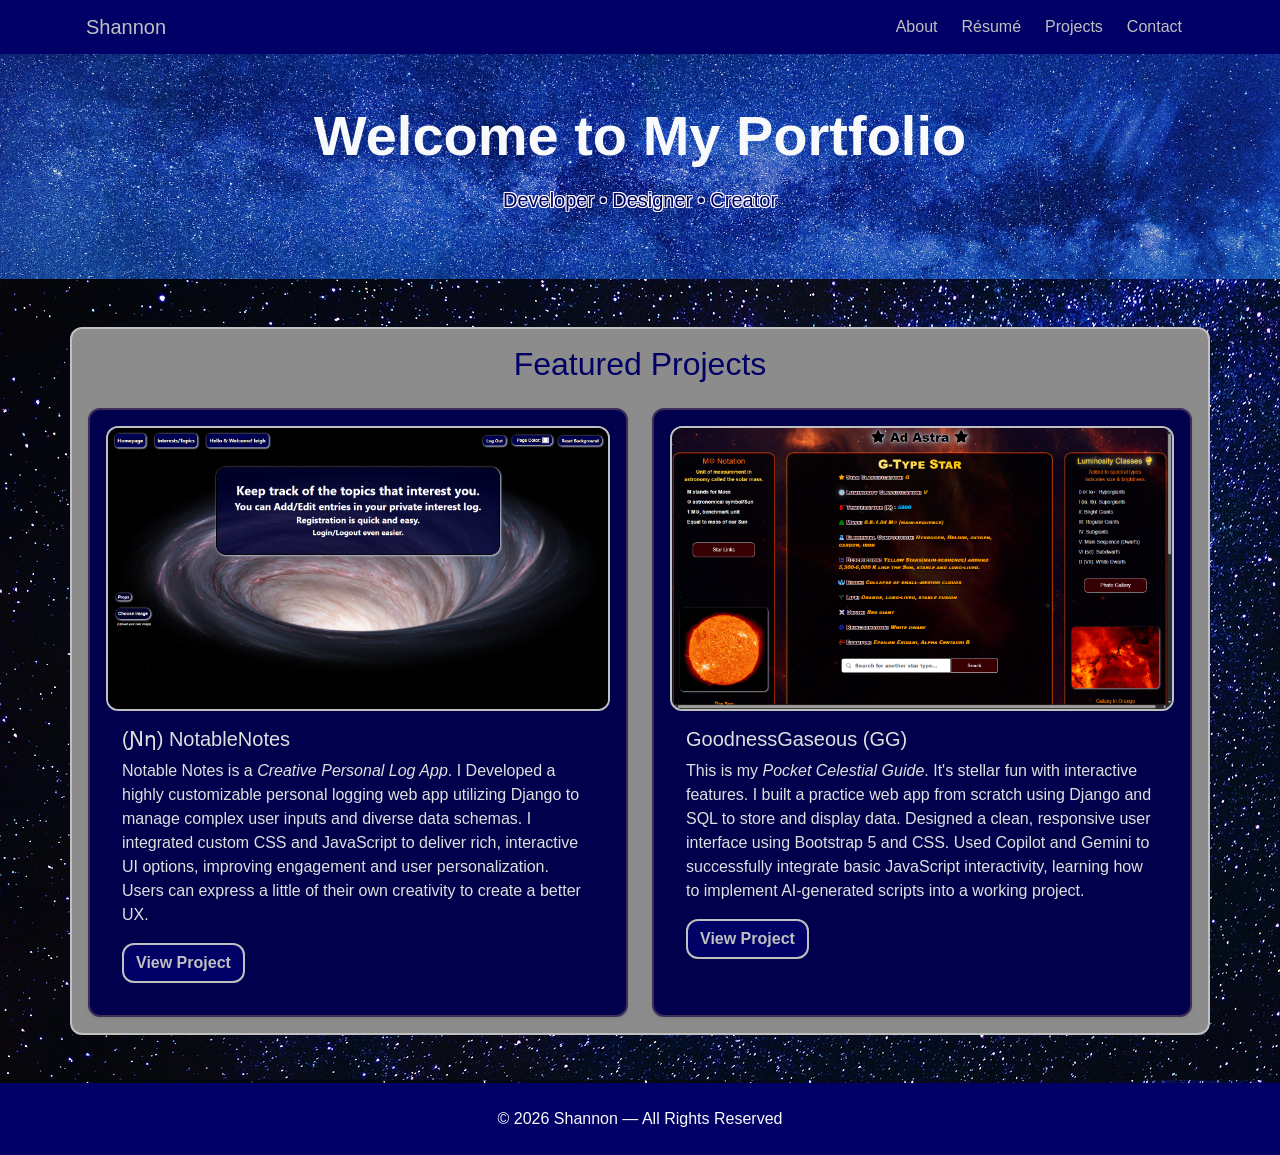
==== index.html @ 2b39e773 "Updated links to open in new tab" ====
<!DOCTYPE html>
<html lang="en">
<head>
    <meta charset="UTF-8">
    <meta name="viewport" content="width=device-width, initial-scale=1.0">
    <title>Shannon | Portfolio</title>

    <!-- Bootstrap 5 CSS -->
    <link
        href="https://cdn.jsdelivr.net/npm/bootstrap@5.3.2/dist/css/bootstrap.min.css"
        rel="stylesheet"
    >

    <!-- My custom CSS -->
    <link rel="stylesheet" href="css/styles.css">
</head>
<body>

    <!-- Navbar -->
    <nav class="navbar navbar-expand-lg navbar-dark my-custom-navbar">
        <div class="container" id="nav-text">
            <a class="navbar-brand" href="index.html">Shannon</a>

            <button class="navbar-toggler" type="button" data-bs-toggle="collapse" data-bs-target="#navbarNav"  style="color:silver;">
                <span class="navbar-toggler-icon" id="index-icon"></span>
            </button>

            <div class="collapse navbar-collapse" id="navbarNav">
                <ul class="navbar-nav ms-auto">
                    <li class="nav-item"><a class="nav-link" href="about.html">About</a></li>
                    <li class="nav-item"><a class="nav-link" href="resume.html">Résumé</a></li>
                    <li class="nav-item"><a class="nav-link" href="projects.html">Projects</a></li>
                    <li class="nav-item"><a class="nav-link" href="contact.html">Contact</a></li>
                </ul>
            </div>
        </div>
    </nav>

    <!-- Header Section -->
    <header class="py-5 bg-dark text-light text-center">
        <div class="container">
            <h1 class="display-4 fw-bold">Welcome to My Portfolio</h1>
            <p class="lead mt-3">
                Developer • Designer • Creator
            </p>
        </div>
    </header>

    <!-- Projects Preview -->
    <section class="py-5">
        <div class="container" id="feat-proj">
            <h2 class="mb-4 text-center">Featured Projects</h2>

            <div class="row g-4">

                <!-- Project Card 1 -->
                <div class="col-md-6">
                    <div class="card h-100 shadow-sm">
                      <a href="images/notablehomepagescreenshot.png" target="_blank">
                        <img src="images/notablehomepagescreenshot.png" class="card-img-top" alt="Notable Notes">
                      </a>
                        <div class="card-body">
                            <h5 class="card-title">(Ɲƞ) NotableNotes</h5>
                            <p class="card-text">
                              Notable Notes is a <i>Creative Personal Log App</i>.
                              I Developed a highly customizable personal logging web app utilizing Django
                              to manage complex user inputs and diverse data schemas.
                              I integrated custom CSS and JavaScript to deliver rich, interactive UI options,
                              improving engagement and user personalization.
                              Users can express a little of their own creativity to create a better UX.
                            </p>
                            <a href="https://learn-log-73sc.onrender.com" class="btn btn-primary" target="_blank">View Project</a>
                        </div>
                    </div>
                </div>

                <!-- Project Card 2 -->
                <div class="col-md-6">
                    <div class="card h-100 shadow-sm">
                      <a href="images/detailsscreenshot1.png" target="_blank">
                        <img src="images/detailsscreenshot1.png" class="card-img-top" alt="GoodnessGaseous">
                      </a>
                        <div class="card-body">
                            <h5 class="card-title">GoodnessGaseous (GG)</h5>
                            <p class="card-text">
                              This is my <i>Pocket Celestial Guide</i>.
                              It's stellar fun with interactive features.
                              I built a practice web app from scratch using Django and SQL to store and display data.
                              Designed a clean, responsive user interface using Bootstrap 5 and CSS.
                              Used Copilot and Gemini to successfully integrate basic JavaScript interactivity,
                              learning how to implement AI-generated scripts into a working project.
                            </p>
                            <a href="https://goodgas.onrender.com" class="btn btn-primary" target="_blank">View Project</a>
                        </div>
                    </div>
                </div>

            </div>
        </div>
    </section>

    <!-- Footer -->
    <footer class="py-4  text-light text-center">
        <div class="container">
            <p class="mb-0">© 2026 Shannon — All Rights Reserved</p>
        </div>
    </footer>

    <!-- Bootstrap JS -->
    <script
        src="https://cdn.jsdelivr.net/npm/bootstrap@5.3.2/dist/js/bootstrap.bundle.min.js">
    </script>

    <!-- My custom JS -->
    <script src="js/main.js"></script>

</body>
</html>
---- css/styles.css ----
*,
*::before,
*::after {
    box-sizing: border-box;
}

html, body {
    height: 100%;
}

body {
  display: flex;
  flex-direction: column;
  background-color: silver;
  background-image: url("../images/felix-mittermeier-starry-sky-2675322_1920.jpg");
  font-family: "arial black", sans-serif, poppins;
}

.my-custom-navbar {
  background-color: #000066;
}

.my-custom-navbar .nav-link, .navbar-brand, nav-link active {
  color: silver;
  margin-right: 8px;
  padding: 4px;
  transition: transform 0.2s ease;
}

.my-custom-navbar .nav-link:hover, .navbar-brand:hover {
  background-color: rgba(255,255,255,0.7);
  border-radius: 12px;
  color: #000066;
  transform: scale(1.08);
}

/* White hamburger icon */
#index-icon {
  background-image: url("data:image/svg+xml;charset=utf8,%3Csvg viewBox='0 0 30 30' xmlns='http://www.w3.org/2000/svg'%3E%3Cpath stroke='silver' stroke-width='2' stroke-linecap='round' stroke-miterlimit='10' d='M4 7h22M4 15h22M4 23h22'/%3E%3C/svg%3E");
}

/* Glogal Header, Section & Card styling */
header {
  background-image: url("../images/felix-mittermeier-milky-way-2750627_1920.jpg");
  background-size: cover;
  background-position: center;
}

.lead {
  color: #000066;
  text-shadow:
    -1px -1px 0 white,
     1px -1px 0 white,
    -1px  1px 0 white,
     1px  1px 0 white;
}

section {
  color: silver;
}

section .btn {
  background-color: #000066;
  color: silver;
  border: 2px solid silver;
  border-radius: 12px;
  font-weight: bold;
  transition: transform 0.2s ease;
}

section .btn:hover {
  background-color: silver;
  border: 2px solid #000066;
  color: #000066;
  transform: scale(1.08);
}

#section-text {
  background-color: rgba(0,0,0,0.8);
  border-radius: 30px;
  padding: 16px;
}


.card-img-top {
  border: 2px solid silver;
  border-radius: 12px;
}

.card {
  border: 2px solid #3d2e5a;
  border-radius: 12px;
  padding: 16px;
  background-color: #00004d;
  color: #e0e0e0;
  box-shadow: 0 4px 12px rgba(0,0,0,0.3);
}


.card:hover {
  transform: translateY(-4px);
  transition: 0.3s ease;
  box-shadow: 0 6px 18px rgba(0,0,0,0.4);
}


/* Index/welcome page */
#feat-proj {
  color: #000066;
  background-color: #8c8c8c;
  padding: 16px;
  border: 2px solid silver;
  border-radius: 12px;
}

/* About html */
#about-con {
  font-family: arial;
  font-weight: bold;
}

/* Resume html */
#resume-con {
  background-color: rgba(0,0,0,0.7);
  padding: 16px;
  border-radius: 12px;
  font-family: poppins;
  font-weight: bold;
  width: 40%;
  margin: auto;
}

#myModal, #myModal1, #myModal2 {
  font-family: poppins;
  color: black;
  font-weight: bold;
}

.modal-header {
}

/* To keep modal compact */

.hidden { display: none; }
.has-sub { position: relative; }
.toggle {
  margin-left: 8px;
  background-color: #000066;
  font-size: 0.65rem;
  border-radius: 40px;
  color: silver;
  cursor: pointer;
}

.toggle:hover {
  background-color: silver;
  color: #000066;
}

.main-list {
  color: black;
  font-weight: bold;
  list-style-type: disc;
  padding-left: 1.25rem;
}

.sub-list {
  list-style-type: circle;
  padding-left: 1.5rem;
  margin-top: 0.25rem;
  font-size: 0.9rem;
}

/* Global footer */
footer {
  background-color: #000066; /* dark dark blue */
  margin-top: auto;
}
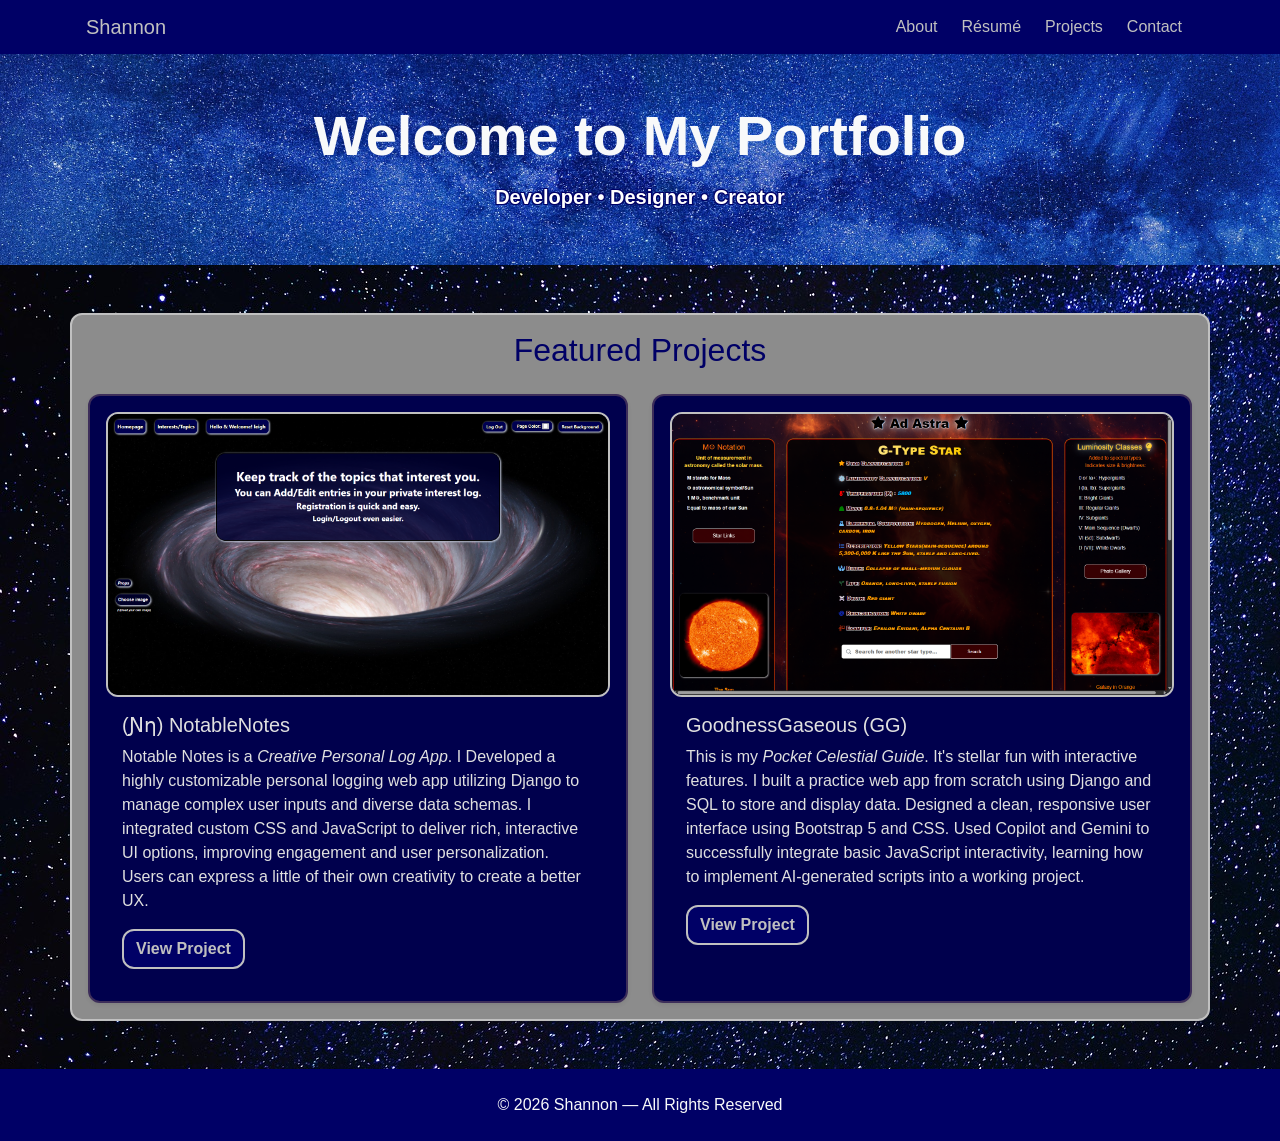
==== commit 9f52efe4: "Made text more readable of mobile" ====
--- a/index.html
+++ b/index.html
@@ -6,11 +6,8 @@
     <title>Shannon | Portfolio</title>
 
     <!-- Bootstrap 5 CSS -->
-    <link
-        href="https://cdn.jsdelivr.net/npm/bootstrap@5.3.2/dist/css/bootstrap.min.css"
-        rel="stylesheet"
-    >
-
+    <link href="https://cdn.jsdelivr.net/npm/bootstrap@5.3.2/dist/css/bootstrap.min.css" rel="stylesheet">
+    <link rel="icon" type="image/png" href="images/portfolio_icon.png">
     <!-- My custom CSS -->
     <link rel="stylesheet" href="css/styles.css">
 </head>
@@ -40,9 +37,9 @@
     <header class="py-5 bg-dark text-light text-center">
         <div class="container">
             <h1 class="display-4 fw-bold">Welcome to My Portfolio</h1>
-            <p class="lead mt-3">
+            <h2 class="lead mt-3">
                 Developer • Designer • Creator
-            </p>
+            </h2>
         </div>
     </header>
 
--- a/css/styles.css
+++ b/css/styles.css
@@ -11,7 +11,7 @@
 body {
   display: flex;
   flex-direction: column;
-  background-color: silver;
+  background-color: darkblue;
   background-image: url("../images/felix-mittermeier-starry-sky-2675322_1920.jpg");
   font-family: "arial black", sans-serif, poppins;
 }
@@ -47,12 +47,14 @@
 }
 
 .lead {
-  color: #000066;
+  font-family: roboto, inter, sans-serif;
+  font-weight: 700;
+  color: #FFFFFF;
   text-shadow:
-    -1px -1px 0 white,
-     1px -1px 0 white,
-    -1px  1px 0 white,
-     1px  1px 0 white;
+    -1px -1px 0 #000066,
+     1px -1px 0 #000066,
+    -1px  1px 0 #000066,
+     1px  1px 0 #000066;
 }
 
 section {
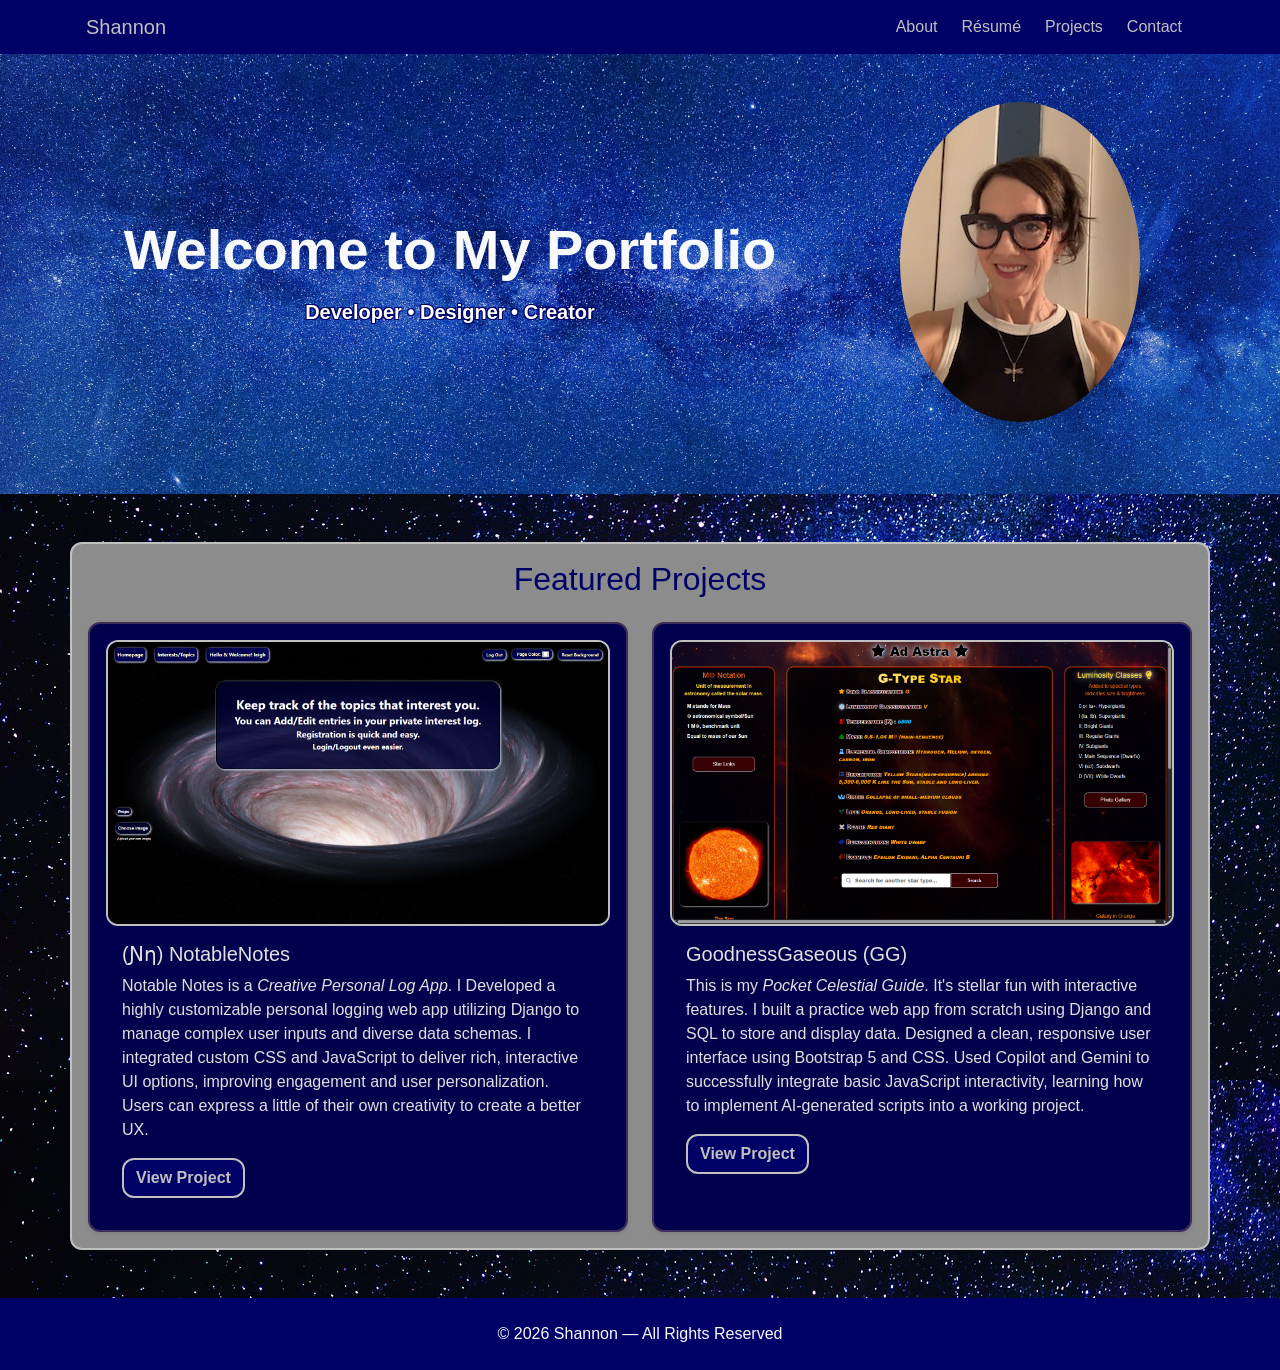
==== commit 29057d23: "Adding photos" ====
--- a/index.html
+++ b/index.html
@@ -2,8 +2,9 @@
 <html lang="en">
 <head>
     <meta charset="UTF-8">
+    <meta name="google-site-verification" content="Bz2eyYbPrxdLmYtWb9MYtd7LvRQwfpMg6ujHwHSCB98" />
     <meta name="viewport" content="width=device-width, initial-scale=1.0">
-    <title>Shannon | Portfolio</title>
+    <title>Shannon Leigh Comeaux | Portfolio</title>
 
     <!-- Bootstrap 5 CSS -->
     <link href="https://cdn.jsdelivr.net/npm/bootstrap@5.3.2/dist/css/bootstrap.min.css" rel="stylesheet">
@@ -36,10 +37,18 @@
     <!-- Header Section -->
     <header class="py-5 bg-dark text-light text-center">
         <div class="container">
-            <h1 class="display-4 fw-bold">Welcome to My Portfolio</h1>
-            <h2 class="lead mt-3">
+          <div class="row align-items-center">
+
+            <div class="col-md-8">
+              <h1 class="display-4 fw-bold">Welcome to My Portfolio</h1>
+              <h2 class="lead mt-3">
                 Developer • Designer • Creator
-            </h2>
+              </h2>
+             </div>
+             <div class="col-md-4 text-center mb-4">
+               <img src="images/pfp6.jpg" class="img-fluid rounded-circle shadow" alt="Profile Photo">
+             </div>
+          </div>
         </div>
     </header>
 
@@ -66,7 +75,7 @@
                               improving engagement and user personalization.
                               Users can express a little of their own creativity to create a better UX.
                             </p>
-                            <a href="https://learn-log-73sc.onrender.com" class="btn btn-primary" target="_blank">View Project</a>
+                            <a href="https://learn-log-73sc.onrender.com" class="btn" target="_blank">View Project</a>
                         </div>
                     </div>
                 </div>
@@ -87,7 +96,7 @@
                               Used Copilot and Gemini to successfully integrate basic JavaScript interactivity,
                               learning how to implement AI-generated scripts into a working project.
                             </p>
-                            <a href="https://goodgas.onrender.com" class="btn btn-primary" target="_blank">View Project</a>
+                            <a href="https://goodgas.onrender.com" class="btn" target="_blank">View Project</a>
                         </div>
                     </div>
                 </div>
